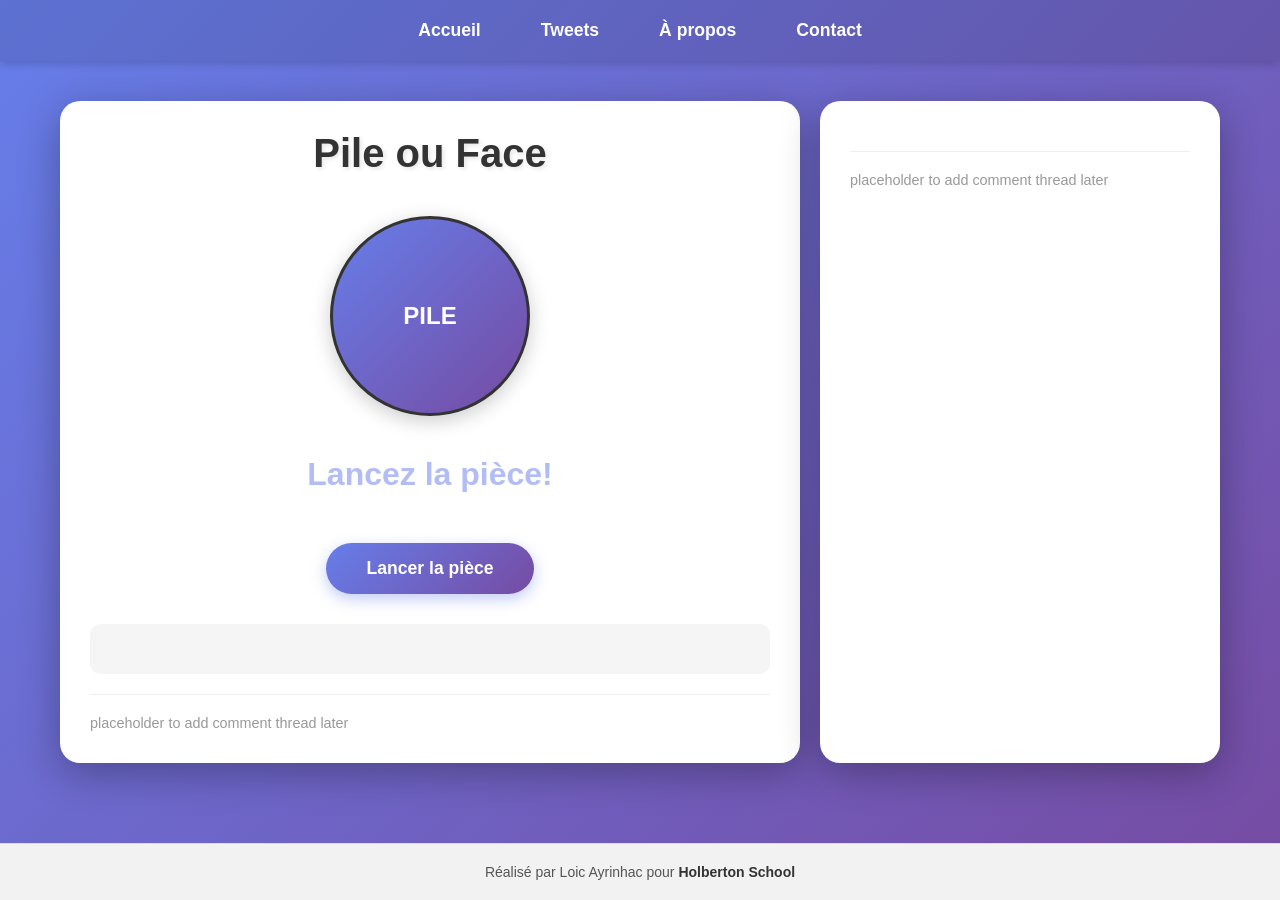
==== index.html @ 7129bb40 "Add files via upload" ====
<!DOCTYPE html>
<html lang="fr">
<head>
    <meta charset="UTF-8">
    <meta name="viewport" content="width=device-width, initial-scale=1.0">
    <title>Pile ou Face</title>
    <link rel="stylesheet" href="style.css">
</head>
<body>
    <header>
        <nav>
            <ul>
                <li><a href="index.html">Accueil</a></li>
                <li><a href="tweets.html">Tweets</a></li>
                <li><a href="A propos.html">À propos</a></li>
                <li><a href="contact.html">Contact</a></li>
            </ul>
        </nav>
    </header>

    <main>
        <article>
            <div class="container">
                <h1>Pile ou Face</h1>
                
                <div class="coin-container">
                    <div class="coin" id="coin">
                        <div class="coin-face pile">
                            <span>PILE</span>
                        </div>
                        <div class="coin-face face">
                            <span>FACE</span>
                        </div>
                    </div>
                </div>

                <div class="result" id="result">Lancez la pièce!</div>

                <button class="btn" id="flipBtn">Lancer la pièce</button>

                <div class="history" id="history"></div>
            </div>
            <p>placeholder to add comment thread later</p>
        </article>

        <aside>
            <p>placeholder to add comment thread later</p>
        </aside>
    </main>
<footer>
      <p>
        Réalisé par Loic Ayrinhac pour
        <a href="https://apply.holbertonschool.com" target="_blank">Holberton School</a>
      </p>
    </footer>

  </body>
</html>
    </footer>

    <script src="script.js"></script>
</body>
</html>
---- style.css ----
* {
    margin: 0;
    padding: 0;
    box-sizing: border-box;
}

body {
    font-family: 'Arial', sans-serif;
    background: linear-gradient(135deg, #667eea 0%, #764ba2 100%);
    min-height: 100vh;
    display: flex;
    flex-direction: column;
    padding: 0;
}

/* HEADER */
header {
    background: rgba(0, 0, 0, 0.1);
    padding: 20px 0;
    box-shadow: 0 2px 10px rgba(0, 0, 0, 0.2);
}

header nav ul {
    list-style: none;
    display: flex;
    justify-content: center;
    gap: 30px;
    flex-wrap: wrap;
    padding: 0 20px;
}

header nav ul li a {
    color: white;
    text-decoration: none;
    font-weight: bold;
    font-size: 1.1em;
    transition: all 0.3s ease;
    padding: 10px 15px;
    border-radius: 5px;
}

header nav ul li a:hover {
    background: rgba(255, 255, 255, 0.2);
    transform: translateY(-2px);
}

/* MAIN */
main {
    flex: 1;
    display: flex;
    max-width: 1200px;
    width: 100%;
    margin: 40px auto;
    gap: 20px;
    padding: 0 20px;
}

main article {
    flex: 2;
}

main aside {
    flex: 1;
}

/* ARTICLE & ASIDE */
article, aside {
    background: white;
    border-radius: 20px;
    padding: 30px;
    box-shadow: 0 10px 40px rgba(0, 0, 0, 0.3);
}

article p, aside p {
    color: #999;
    font-size: 0.9em;
    margin-top: 20px;
    padding-top: 20px;
    border-top: 1px solid #eee;
}

/* CONTAINER */
.container, .tweets-container {
    text-align: center;
}

h1 {
    color: #333;
    margin-bottom: 30px;
    font-size: 2.5em;
    text-shadow: 2px 2px 4px rgba(0, 0, 0, 0.1);
}

/* COIN CONTAINER */
.coin-container {
    perspective: 1000px;
    margin: 40px 0;
    display: flex;
    justify-content: center;
}

.coin {
    width: 200px;
    height: 200px;
    position: relative;
    transition: transform 1s cubic-bezier(0.68, -0.55, 0.265, 1.55);
    transform-style: preserve-3d;
}

.coin-face {
    width: 100%;
    height: 100%;
    position: absolute;
    border-radius: 50%;
    display: flex;
    align-items: center;
    justify-content: center;
    font-weight: bold;
    font-size: 24px;
    backface-visibility: hidden;
    box-shadow: 0 5px 20px rgba(0, 0, 0, 0.2);
    border: 3px solid #333;
}

.coin-face.pile {
    background: linear-gradient(135deg, #667eea 0%, #764ba2 100%);
    color: white;
    transform: rotateY(0deg);
}

.coin-face.face {
    background: linear-gradient(135deg, #f093fb 0%, #f5576c 100%);
    color: white;
    transform: rotateY(180deg);
}

/* RESULT */
.result {
    font-size: 2em;
    font-weight: bold;
    color: #667eea;
    margin: 30px 0;
    opacity: 0.5;
    transition: all 0.3s ease;
}

.result.show-result {
    opacity: 1;
    transform: scale(1.1);
}

/* BUTTON */
.btn {
    background: linear-gradient(135deg, #667eea 0%, #764ba2 100%);
    color: white;
    border: none;
    padding: 15px 40px;
    font-size: 1.1em;
    border-radius: 50px;
    cursor: pointer;
    font-weight: bold;
    transition: all 0.3s ease;
    box-shadow: 0 5px 15px rgba(102, 126, 234, 0.4);
    margin-top: 20px;
}

.btn:hover:not(:disabled) {
    transform: translateY(-3px);
    box-shadow: 0 8px 20px rgba(102, 126, 234, 0.6);
}

.btn:active:not(:disabled) {
    transform: translateY(-1px);
}

.btn:disabled {
    opacity: 0.6;
    cursor: not-allowed;
}

/* HISTORY */
.history {
    margin-top: 30px;
    padding: 20px;
    background: #f5f5f5;
    border-radius: 10px;
    display: flex;
    flex-wrap: wrap;
    gap: 10px;
    justify-content: center;
    min-height: 50px;
}

.history span {
    font-size: 1.5em;
    animation: popIn 0.3s ease;
}

/* ANIMATIONS */
@keyframes popIn {
    0% {
        transform: scale(0);
        opacity: 0;
    }
    50% {
        transform: scale(1.2);
    }
    100% {
        transform: scale(1);
        opacity: 1;
    }
}

/* TWEETS */
.tweet-embed {
    margin: 30px 0;
    padding: 20px;
    background: #f0f0f0;
    border-radius: 10px;
    border-left: 4px solid #667eea;
}

.tweet-link {
    display: inline-block;
    background: linear-gradient(135deg, #667eea 0%, #764ba2 100%);
    color: white;
    text-decoration: none;
    padding: 12px 25px;
    border-radius: 8px;
    font-weight: bold;
    transition: all 0.3s ease;
    box-shadow: 0 4px 15px rgba(102, 126, 234, 0.3);
}

.tweet-link:hover {
    transform: translateY(-2px);
    box-shadow: 0 6px 20px rgba(102, 126, 234, 0.5);
}

/* FOOTER */
footer {
    background: rgba(0, 0, 0, 0.1);
    margin-top: 40px;
    padding: 30px 20px;
    display: flex;
    gap: 20px;
    justify-content: center;
    flex-wrap: wrap;
}

footer article, footer aside {
    flex: 1;
    min-width: 250px;
    max-width: 400px;
}

/* RESPONSIVE */
@media (max-width: 1024px) {
    main {
        flex-direction: column;
    }

    main article, main aside {
        flex: 1;
    }
}

@media (max-width: 768px) {
    header nav ul {
        gap: 15px;
    }

    h1 {
        font-size: 1.8em;
    }

    .coin {
        width: 150px;
        height: 150px;
    }

    .coin-face {
        font-size: 18px;
    }

    .result {
        font-size: 1.5em;
    }

    .btn {
        padding: 12px 30px;
        font-size: 1em;
    }

    footer {
        flex-direction: column;
    }

    footer article, footer aside {
        max-width: 100%;
    }
}
footer {
  background-color: #f2f2f2;  /* fond gris clair */
  color: #555;                /* texte gris */
  text-align: center;        /* centré */
  padding: 20px 10px;        /* espace intérieur */
  font-size: 14px;
  margin-top: 40px;          /* espace au-dessus */
  border-top: 1px solid #ddd; /* petite séparation */
}

footer a {
  color: #333;
  text-decoration: none;     /* enlève le soulignement */
  font-weight: bold;
}

footer a:hover {
  text-decoration: underline; /* effet au survol */
}
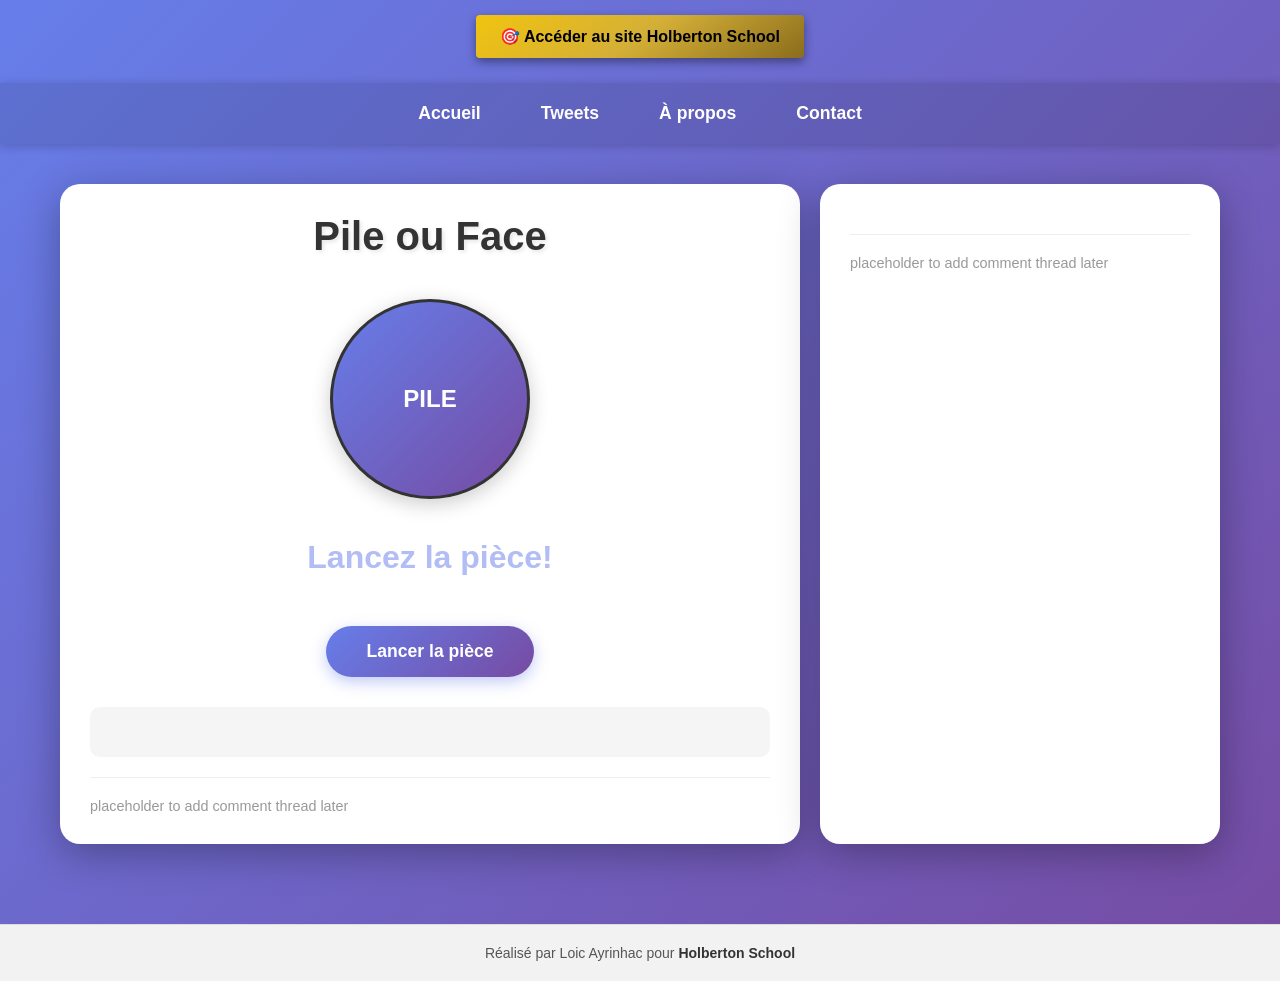
==== commit ee92ecdd: "Add files via upload" ====
--- a/index.html
+++ b/index.html
@@ -6,6 +6,11 @@
     <title>Pile ou Face</title>
     <link rel="stylesheet" href="style.css">
 </head>
+<div style="text-align: center; margin: 15px 0 25px 0;">
+    <a href="https://layrinhac01-creator.github.io/Mon-site-HolbertonSchool/" target="_blank" style="display: inline-block; padding: 12px 24px; background: linear-gradient(145deg, #f1c40f 0%, #d4af37 50%, #8a6d1c 100%); color: #000000; text-decoration: none; font-weight: bold; border-radius: 4px; box-shadow: 0 4px 10px rgba(0, 0, 0, 0.4); font-family: sans-serif;">
+        🎯 Accéder au site Holberton School
+    </a>
+</div>
 <body>
     <header>
         <nav>
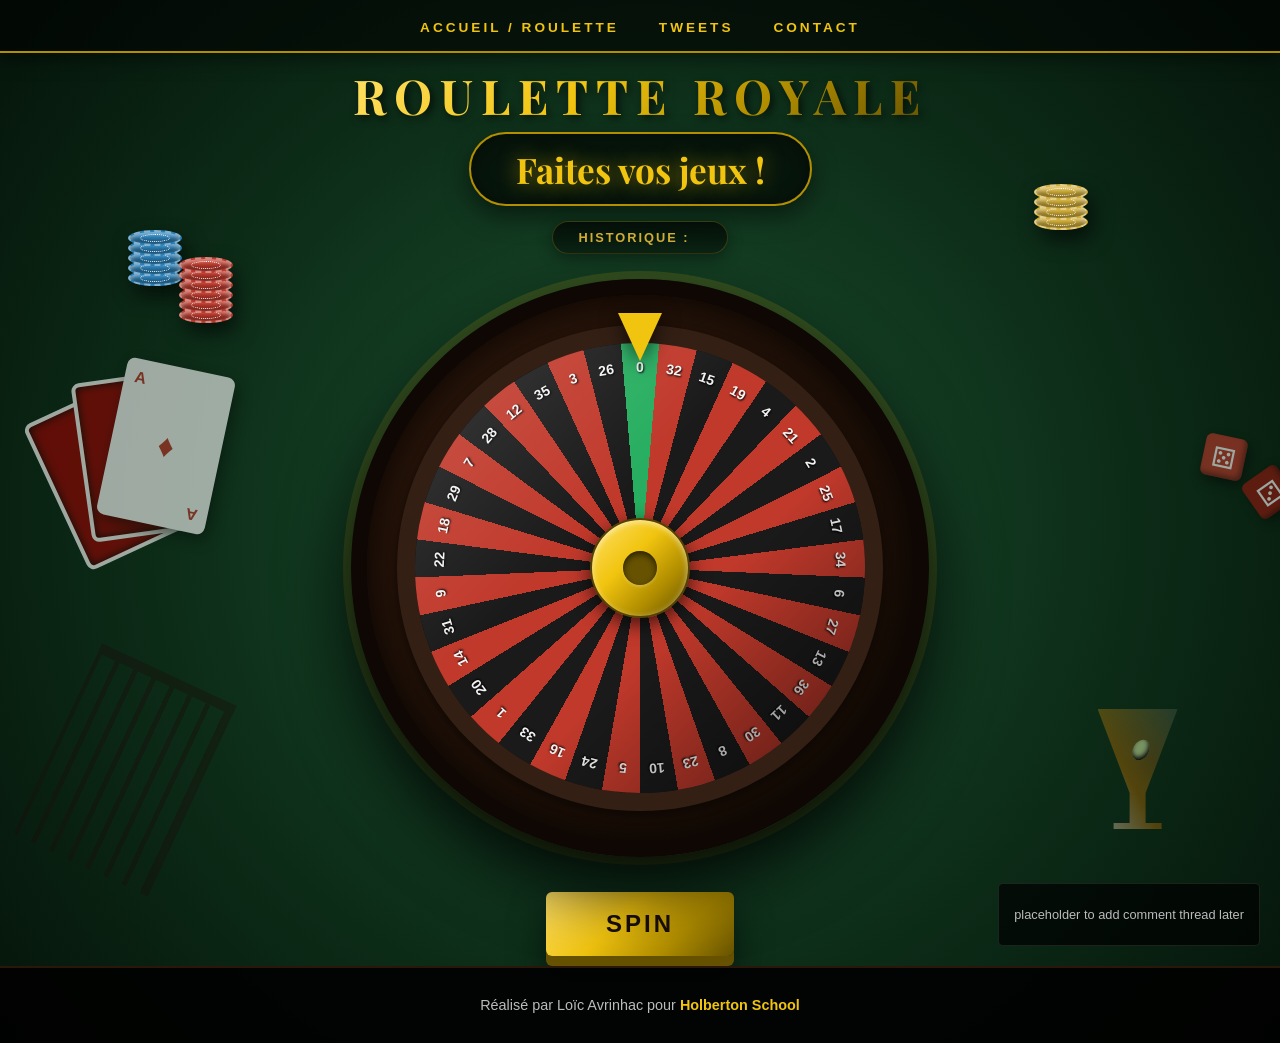
==== commit 6f03e8db: "Add files via upload" ====
--- a/index.html
+++ b/index.html
@@ -1,68 +1,483 @@
-<!DOCTYPE html>
-<html lang="fr">
-<head>
-    <meta charset="UTF-8">
-    <meta name="viewport" content="width=device-width, initial-scale=1.0">
-    <title>Pile ou Face</title>
-    <link rel="stylesheet" href="style.css">
-</head>
-<div style="text-align: center; margin: 15px 0 25px 0;">
-    <a href="https://layrinhac01-creator.github.io/Mon-site-HolbertonSchool/" target="_blank" style="display: inline-block; padding: 12px 24px; background: linear-gradient(145deg, #f1c40f 0%, #d4af37 50%, #8a6d1c 100%); color: #000000; text-decoration: none; font-weight: bold; border-radius: 4px; box-shadow: 0 4px 10px rgba(0, 0, 0, 0.4); font-family: sans-serif;">
-        🎯 Accéder au site Holberton School
-    </a>
-</div>
-<body>
-    <header>
-        <nav>
-            <ul>
-                <li><a href="index.html">Accueil</a></li>
-                <li><a href="tweets.html">Tweets</a></li>
-                <li><a href="A propos.html">À propos</a></li>
-                <li><a href="contact.html">Contact</a></li>
-            </ul>
-        </nav>
-    </header>
-
-    <main>
-        <article>
-            <div class="container">
-                <h1>Pile ou Face</h1>
-                
-                <div class="coin-container">
-                    <div class="coin" id="coin">
-                        <div class="coin-face pile">
-                            <span>PILE</span>
-                        </div>
-                        <div class="coin-face face">
-                            <span>FACE</span>
-                        </div>
-                    </div>
-                </div>
-
-                <div class="result" id="result">Lancez la pièce!</div>
-
-                <button class="btn" id="flipBtn">Lancer la pièce</button>
-
-                <div class="history" id="history"></div>
-            </div>
-            <p>placeholder to add comment thread later</p>
-        </article>
-
-        <aside>
-            <p>placeholder to add comment thread later</p>
-        </aside>
-    </main>
-<footer>
-      <p>
-        Réalisé par Loic Ayrinhac pour
-        <a href="https://apply.holbertonschool.com" target="_blank">Holberton School</a>
-      </p>
-    </footer>
-
-  </body>
-</html>
-    </footer>
-
-    <script src="script.js"></script>
-</body>
-</html>
+﻿<!DOCTYPE html>
+<html lang="fr">
+<head>
+    <meta charset="UTF-8">
+    <title>Casino Royal - Roulette de Prestige</title>
+    <link href="https://fonts.googleapis.com/css2?family=Playfair+Display:wght@700;900&display=swap" rel="stylesheet">
+    <style>
+        :root {
+            --green-carpet: radial-gradient(circle at 50% 50%, #1c5230 0%, #0c2b17 60%, #05140a 100%);
+            --gold-gradient: linear-gradient(135deg, #ffe066 0%, #f1c40f 40%, #b38f00 70%, #665200 100%);
+            --wood-border: #331f14;
+        }
+
+        body {
+            background: var(--green-carpet);
+            color: white;
+            font-family: 'Playfair Display', 'Georgia', serif;
+            margin: 0;
+            min-height: 100vh;
+            display: flex;
+            flex-direction: column;
+            overflow: hidden;
+            position: relative;
+        }
+
+        /* --- NAVIGATION --- */
+        header {
+            background: rgba(0, 0, 0, 0.6);
+            padding: 15px 20px;
+            border-bottom: 2px solid #b38f00;
+            z-index: 100;
+            box-shadow: 0 5px 20px rgba(0,0,0,0.5);
+        }
+        header ul { list-style: none; margin: 0; padding: 0; display: flex; justify-content: center; gap: 40px; }
+        header ul li a {
+            color: #f1c40f; text-decoration: none; font-weight: bold; text-transform: uppercase;
+            letter-spacing: 3px; font-family: sans-serif; font-size: 0.85rem; transition: all 0.3s;
+        }
+        header ul li a:hover { color: white; text-shadow: 0 0 10px #f1c40f; }
+
+        main {
+            flex: 1;
+            display: flex;
+            position: relative;
+            padding: 10px;
+            box-sizing: border-box;
+            align-items: center;
+            justify-content: center;
+        }
+
+        article {
+            display: flex;
+            flex-direction: column;
+            align-items: center;
+            justify-content: center;
+            width: 100%;
+            z-index: 10;
+        }
+
+        h1 {
+            font-size: 3rem;
+            text-transform: uppercase;
+            letter-spacing: 8px;
+            background: var(--gold-gradient);
+            -webkit-background-clip: text;
+            -webkit-text-fill-color: transparent;
+            filter: drop-shadow(3px 3px 4px rgba(0,0,0,0.7));
+            margin: 0 0 5px 0;
+            animation: goldGlow 3s ease-in-out infinite alternate;
+        }
+
+        @keyframes goldGlow {
+            0% { filter: drop-shadow(0 0 5px rgba(241,196,15,0.3)) drop-shadow(2px 2px 2px rgba(0,0,0,0.7)); }
+            100% { filter: drop-shadow(0 0 20px rgba(241,196,15,0.7)) drop-shadow(2px 2px 2px rgba(0,0,0,0.7)); }
+        }
+
+        #display {
+            font-size: 2.2rem;
+            font-weight: bold;
+            margin-bottom: 15px;
+            height: 60px;
+            color: #f1c40f;
+            text-shadow: 0 0 20px rgba(241, 196, 15, 0.6);
+            background: rgba(0,0,0,0.6);
+            padding: 5px 45px;
+            border-radius: 50px;
+            border: 2px solid #b38f00;
+            display: flex;
+            align-items: center;
+            justify-content: center;
+            box-shadow: 0 10px 25px rgba(0,0,0,0.5), inset 0 0 15px rgba(0,0,0,0.5);
+        }
+
+        /* --- HISTORIQUE --- */
+        .history-container {
+            display: flex;
+            align-items: center;
+            gap: 12px;
+            margin-bottom: 25px;
+            background: linear-gradient(rgba(0,0,0,0.7), rgba(0,0,0,0.4));
+            padding: 8px 25px;
+            border-radius: 50px;
+            border: 1px solid rgba(241, 196, 15, 0.2);
+            box-shadow: 0 4px 15px rgba(0,0,0,0.4);
+        }
+        .history-label {
+            font-family: sans-serif; font-size: 0.8rem; text-transform: uppercase;
+            letter-spacing: 2px; color: #d4af37; font-weight: bold;
+        }
+        #history-list { display: flex; gap: 10px; }
+        .history-item {
+            width: 30px; height: 30px; border-radius: 50%; display: flex; align-items: center;
+            justify-content: center; font-family: Arial, sans-serif; font-size: 0.9rem;
+            font-weight: bold; color: white; box-shadow: 0 4px 6px rgba(0,0,0,0.6);
+            border: 1px solid rgba(255,255,255,0.2); animation: popIn 0.4s cubic-bezier(0.175, 0.885, 0.32, 1.275) forwards;
+        }
+
+        /* --- AMBIANCE CASINO (LES DECORS CSS) --- */
+        
+        /* Les Jetons empilés (Chips) */
+        .chips-stack {
+            position: absolute;
+            z-index: 2;
+            display: flex;
+            flex-direction: column-reverse;
+            filter: drop-shadow(5px 10px 10px rgba(0,0,0,0.6));
+        }
+        .chip {
+            width: 50px; height: 12px;
+            border-radius: 50%;
+            margin-top: -6px;
+            border: 2px dashed rgba(255,255,255,0.4);
+            box-shadow: inset 0 2px 4px rgba(255,255,255,0.5), inset 0 -4px 5px rgba(0,0,0,0.4);
+            position: relative;
+        }
+        .chip::after {
+            content: ""; position: absolute; top: 2px; left: 10px; right: 10px; bottom: 2px;
+            border-radius: 50%; border: 1px dotted white;
+        }
+        .stack-blue { left: 10%; top: 20%; }
+        .stack-blue .chip { background: #2980b9; }
+        .stack-red { left: 14%; top: 23%; }
+        .stack-red .chip { background: #c0392b; }
+        .stack-gold { right: 15%; top: 15%; }
+        .stack-gold .chip { background: #d4af37; }
+
+        /* Le Verre de Cocktail (à droite) */
+        .vip-glass {
+            position: absolute; right: 8%; bottom: 15%;
+            width: 80px; height: 120px; z-index: 2;
+            background: linear-gradient(60deg, rgba(255,255,255,0.4) 0%, rgba(255,150,0,0.3) 40%, rgba(255,255,255,0.1) 100%);
+            clip-path: polygon(0 0, 100% 0, 60% 70%, 60% 95%, 80% 95%, 80% 100%, 20% 100%, 20% 95%, 40% 95%, 40% 70%);
+            filter: drop-shadow(10px 15px 10px rgba(0,0,0,0.5));
+        }
+        /* L'olive dans le verre */
+        .vip-glass::after {
+            content: ""; position: absolute; top: 30px; left: 35px;
+            width: 16px; height: 22px; background: #789262;
+            border-radius: 50%; transform: rotate(30deg);
+            box-shadow: inset -2px -2px 5px black;
+        }
+
+        /* Râteau du Croupier (à gauche) */
+        .rake-decor {
+            position: absolute; left: 4%; bottom: 10%;
+            width: 140px; height: 200px; z-index: 1; opacity: 0.4;
+            border-top: 10px solid #1a0f0a;
+            border-left: 4px solid #1a0f0a; border-right: 4px solid #1a0f0a;
+            background: repeating-linear-gradient(90deg, transparent, transparent 15px, #1a0f0a 15px, #1a0f0a 20px);
+            transform: rotate(25deg);
+        }
+
+        /* Cartes & Dés existants */
+        .deck-decor { position: absolute; left: 4%; top: 48%; transform: translateY(-50%); width: 200px; height: 250px; z-index: 1; pointer-events: none; opacity: 0.6; }
+        .decor-card { position: absolute; width: 110px; height: 160px; background: white; border-radius: 8px; box-shadow: 5px 5px 15px rgba(0,0,0,0.6); display: flex; flex-direction: column; justify-content: space-between; padding: 10px; box-sizing: border-box; font-family: Arial, sans-serif; font-weight: bold; }
+        .card-back { background: #990000; border: 4px solid white; box-shadow: inset 0 0 10px black; }
+        .card1 { transform: rotate(-25deg); left: 0; top: 30px; }
+        .card2 { transform: rotate(-8deg); left: 30px; top: 10px; }
+        .card3 { transform: rotate(12deg); left: 60px; top: 0; color: #c0392b; }
+        .card-suit { font-size: 2rem; text-align: center; }
+
+        .dice-decor { position: absolute; right: 6%; top: 42%; z-index: 1; pointer-events: none; opacity: 0.6; }
+        .decor-die { position: absolute; width: 42px; height: 42px; background: #c0392b; border-radius: 6px; box-shadow: 3px 5px 12px rgba(0,0,0,0.7), inset -3px -3px 5px rgba(0,0,0,0.4); display: flex; align-items: center; justify-content: center; font-size: 1.7rem; color: white; }
+        .die1 { transform: rotate(12deg); left: 0; top: 0; }
+        .die2 { transform: rotate(-35deg); left: 45px; top: 35px; background: #961910; }
+
+        /* --- STRUCTURE DE LA ROULETTE --- */
+        .casino-table {
+            position: relative;
+            padding: 30px;
+            background: linear-gradient(135deg, #2b160a 0%, #140b05 100%);
+            border-radius: 50%;
+            box-shadow: 0 30px 70px rgba(0,0,0,0.9), inset 0 0 40px rgba(0,0,0,0.8), 0 0 0 8px rgba(241,196,15,0.15);
+            border: 16px solid #0f0703;
+        }
+
+        .roulette-wrapper {
+            position: relative;
+            width: 450px;
+            height: 450px;
+            border: 18px solid var(--wood-border);
+            border-radius: 50%;
+            box-shadow: inset 0 0 30px rgba(0,0,0,0.9), 0 4px 10px rgba(0,0,0,0.5);
+            background: #111;
+        }
+
+        /* Lustre lumineux sur le vernis du bois */
+        .roulette-wrapper::before {
+            content: ""; position: absolute; top: 0; left: 0; right: 0; bottom: 0;
+            border-radius: 50%;
+            background: linear-gradient(135deg, rgba(255,255,255,0.15) 0%, transparent 40%, transparent 60%, rgba(0,0,0,0.6) 100%);
+            z-index: 30; pointer-events: none;
+        }
+
+        .arrow {
+            position: absolute;
+            top: -30px; left: 50%; transform: translateX(-50%);
+            width: 0; height: 0;
+            border-left: 22px solid transparent; border-right: 22px solid transparent;
+            border-top: 48px solid #f1c40f;
+            z-index: 100;
+            filter: drop-shadow(0 4px 10px rgba(0,0,0,0.7));
+        }
+
+        .center-hub {
+            position: absolute; top: 50%; left: 50%; transform: translate(-50%, -50%);
+            width: 96px; height: 96px; background: var(--gold-gradient);
+            border-radius: 50%; z-index: 25;
+            box-shadow: 0 6px 20px rgba(0,0,0,0.7), inset 0 2px 6px rgba(255,255,255,0.6);
+            border: 2px solid #554008;
+        }
+        .center-hub::after {
+            content: ""; position: absolute; top: 50%; left: 50%; transform: translate(-50%, -50%);
+            width: 34px; height: 34px; background: #665200; border-radius: 50%;
+            box-shadow: inset 0 3px 6px rgba(0,0,0,0.6), 0 2px 3px rgba(255,255,255,0.2);
+        }
+
+        #wheel {
+            width: 100%; height: 100%; border-radius: 50%; position: relative;
+            transform: rotate(-4.86deg);
+            transition: transform 6s cubic-bezier(0.15, 0, 0.05, 1);
+            background: conic-gradient(
+                #27ae60 0deg 9.73deg, #c0392b 9.73deg 19.46deg, #1a1a1a 19.46deg 29.19deg,
+                #c0392b 29.19deg 38.92deg, #1a1a1a 38.92deg 48.65deg, #c0392b 48.65deg 58.38deg,
+                #1a1a1a 58.38deg 68.11deg, #c0392b 68.11deg 77.84deg, #1a1a1a 77.84deg 87.57deg,
+                #c0392b 87.57deg 97.3deg, #1a1a1a 97.3deg 107.03deg, #c0392b 107.03deg 116.76deg,
+                #1a1a1a 116.76deg 126.49deg, #c0392b 126.49deg 136.22deg, #1a1a1a 136.22deg 145.95deg,
+                #c0392b 145.95deg 155.68deg, #1a1a1a 155.68deg 165.41deg, #c0392b 165.41deg 175.14deg,
+                #1a1a1a 175.14deg 184.87deg, #c0392b 184.87deg 194.6deg, #1a1a1a 194.6deg 204.33deg,
+                #c0392b 204.33deg 214.06deg, #1a1a1a 214.06deg 223.79deg, #c0392b 223.79deg 233.52deg,
+                #1a1a1a 233.52deg 243.25deg, #c0392b 243.25deg 252.98deg, #1a1a1a 252.98deg 262.71deg,
+                #c0392b 262.71deg 272.44deg, #1a1a1a 272.44deg 282.17deg, #c0392b 282.17deg 291.9deg,
+                #1a1a1a 291.9deg 301.63deg, #c0392b 301.63deg 311.36deg, #1a1a1a 311.36deg 321.09deg,
+                #c0392b 321.09deg 330.82deg, #1a1a1a 330.82deg 340.55deg, #c0392b 340.55deg 350.28deg,
+                #1a1a1a 350.28deg 360deg
+            );
+        }
+
+        .number-label {
+            position: absolute; top: 0; left: 50%; width: 30px; height: 50%; margin-left: -15px;
+            transform-origin: bottom center; display: flex; justify-content: center; padding-top: 16px;
+            box-sizing: border-box; font-weight: bold; font-size: 14px; font-family: Arial, sans-serif;
+            color: rgba(255, 255, 255, 0.95); text-shadow: 1px 1px 2px black;
+        }
+
+        /* Le Bouton de tirage */
+        button {
+            margin-top: 35px; padding: 18px 60px; font-size: 1.5rem; cursor: pointer;
+            background: var(--gold-gradient); color: #1a0f0a; border: none; border-radius: 6px;
+            font-weight: 900; text-transform: uppercase; letter-spacing: 3px;
+            box-shadow: 0 10px 0 #665200, 0 20px 35px rgba(0,0,0,0.6); transition: all 0.1s;
+        }
+        button:hover { filter: brightness(1.15); }
+        button:active { transform: translateY(6px); box-shadow: 0 4px 0 #665200, 0 10px 15px rgba(0,0,0,0.6); }
+        button:disabled { filter: grayscale(0.8); opacity: 0.5; transform: translateY(6px); box-shadow: none; cursor: not-allowed; }
+
+        aside {
+            position: absolute; bottom: 20px; right: 20px; background: rgba(0, 0, 0, 0.7);
+            padding: 10px 15px; border-radius: 5px; font-family: sans-serif; font-size: 0.8rem;
+            border: 1px solid rgba(255,255,255,0.1); color: #bbb; z-index: 10;
+        }
+
+        footer {
+            background: rgba(0, 0, 0, 0.9); text-align: center; padding: 15px;
+            font-family: sans-serif; font-size: 0.9rem; border-top: 2px solid #2b160a; color: #bbb; z-index: 100;
+        }
+        footer a { color: #f1c40f; text-decoration: none; font-weight: bold; }
+        footer a:hover { text-decoration: underline; }
+    </style>
+</head>
+<body>
+
+    <header>
+        <nav>
+            <ul>
+                <li><a href="index.html">Accueil / Roulette</a></li>
+                <li><a href="tweets.html">Tweets</a></li>
+                <li><a href="contact.html">Contact</a></li>
+            </ul>
+        </nav>
+    </header>
+
+    <main>
+        <div class="chips-stack stack-blue">
+            <div class="chip"></div><div class="chip"></div><div class="chip"></div><div class="chip"></div><div class="chip"></div>
+        </div>
+        <div class="chips-stack stack-red">
+            <div class="chip"></div><div class="chip"></div><div class="chip"></div><div class="chip"></div><div class="chip"></div><div class="chip"></div>
+        </div>
+        <div class="chips-stack stack-gold">
+            <div class="chip"></div><div class="chip"></div><div class="chip"></div><div class="chip"></div>
+        </div>
+
+        <div class="vip-glass"></div>
+
+        <div class="rake-decor"></div>
+
+        <div class="deck-decor">
+            <div class="decor-card card-back card1"></div>
+            <div class="decor-card card-back card2"></div>
+            <div class="decor-card card3">
+                <div>A</div><div class="card-suit">♦</div><div style="transform: rotate(180deg);">A</div>
+            </div>
+        </div>
+
+        <div class="dice-decor">
+            <div class="decor-die die1">⚄</div>
+            <div class="decor-die die2">⚂</div>
+        </div>
+
+        <article>
+            <h1>ROULETTE ROYALE</h1>
+            
+            <div id="display">Faites vos jeux !</div>
+
+            <div class="history-container">
+                <span class="history-label">Historique :</span>
+                <div id="history-list"></div>
+            </div>
+
+            <div class="casino-table">
+                <div class="roulette-wrapper">
+                    <div class="arrow"></div>
+                    <div class="center-hub"></div>
+                    <div id="wheel"></div>
+                </div>
+            </div>
+
+            <button id="spinBtn" onclick="spin()">SPIN</button>
+        </article>
+
+        <aside>
+            <p>placeholder to add comment thread later</p>
+        </aside>
+    </main>
+
+    <footer>
+        <p>Réalisé par Loïc Avrinhac pour <a href="https://apply.holbertonschool.com" target="_blank">Holberton School</a></p>
+    </footer>
+
+    <script>
+        const numbers = [0, 32, 15, 19, 4, 21, 2, 25, 17, 34, 6, 27, 13, 36, 11, 30, 8, 23, 10, 5, 24, 16, 33, 1, 20, 14, 31, 9, 22, 18, 29, 7, 28, 12, 35, 3, 26];
+        const wheel = document.getElementById('wheel');
+        const display = document.getElementById('display');
+        const spinBtn = document.getElementById('spinBtn');
+        const historyList = document.getElementById('history-list');
+        const degPerSlice = 360 / 37;
+        let currentRotation = 0;
+        let lastNumbers = [];
+
+        function initWheel() {
+            if (!wheel) return;
+            wheel.innerHTML = "";
+            numbers.forEach((num, i) => {
+                const label = document.createElement('div');
+                label.className = 'number-label';
+                label.style.transform = `rotate(${(i * degPerSlice) + (degPerSlice / 2)}deg)`;
+                label.innerText = num;
+                wheel.appendChild(label);
+            });
+        }
+
+        const audioCtx = new (window.AudioContext || window.webkitAudioContext)();
+        function playClick() {
+            const osc = audioCtx.createOscillator();
+            const g = audioCtx.createGain();
+            osc.connect(g); g.connect(audioCtx.destination);
+            osc.type = 'sine'; osc.frequency.setValueAtTime(160, audioCtx.currentTime);
+            g.gain.setValueAtTime(0.08, audioCtx.currentTime);
+            g.gain.exponentialRampToValueAtTime(0.001, audioCtx.currentTime + 0.08);
+            osc.start(); osc.stop(audioCtx.currentTime + 0.08);
+        }function playWinSound() {
+            const now = audioCtx.currentTime;
+            const osc1 = audioCtx.createOscillator();
+            const gain1 = audioCtx.createGain();
+            osc1.connect(gain1); gain1.connect(audioCtx.destination);
+            osc1.type = 'sine';
+            osc1.frequency.setValueAtTime(300, now);
+            gain1.gain.setValueAtTime(0.1, now);
+            gain1.gain.exponentialRampToValueAtTime(0.001, now + 0.1);
+            osc1.start(now); osc1.stop(now + 0.1);
+
+            const osc2 = audioCtx.createOscillator();
+            const gain2 = audioCtx.createGain();
+            osc2.connect(gain2); gain2.connect(audioCtx.destination);
+            osc2.type = 'triangle';
+            osc2.frequency.setValueAtTime(587.33, now + 0.08);
+            gain2.gain.setValueAtTime(0.12, now + 0.08);
+            gain2.gain.exponentialRampToValueAtTime(0.001, now + 0.4);
+            osc2.start(now + 0.08); osc2.stop(now + 0.4);
+        }
+        function updateHistory(number, colorName) {
+            let colorHex = "#1a1a1a";
+            if (colorName === "ROUGE") colorHex = "#c0392b";
+            if (colorName === "VERT") colorHex = "#27ae60";
+
+            lastNumbers.unshift({ num: number, color: colorHex });
+            if (lastNumbers.length > 6) lastNumbers.pop();
+
+            historyList.innerHTML = "";
+            lastNumbers.forEach(item => {
+                const circle = document.createElement('div');
+                circle.className = 'history-item';
+                circle.style.background = item.color;
+                circle.innerText = item.num;
+                historyList.appendChild(circle);
+            });
+        }
+
+        function spin() {
+            if (audioCtx.state === 'suspended') audioCtx.resume();
+            if (spinBtn) spinBtn.disabled = true;
+            if (display) {
+                display.innerText = "La bille tourne...";
+                display.style.color = "#f1c40f";
+            }
+
+            const winningIndex = Math.floor(Math.random() * 37);
+            const winningNumber = numbers[winningIndex];
+
+            const extraSpins = 6 * 360; 
+            const targetAngle = 360 - (winningIndex * degPerSlice);
+            
+            currentRotation += extraSpins + (targetAngle - (currentRotation % 360)) - 4.86;
+            if (wheel) wheel.style.transform = `rotate(${currentRotation}deg)`;
+
+            let clicks = 0;
+            let currentDelay = 50;
+            let shouldPlaySound = true;
+
+            setTimeout(() => { shouldPlaySound = false; }, 5700);
+
+            function runSound() {
+                if (shouldPlaySound && clicks < 50) {
+                    playClick();
+                    clicks++;
+                    currentDelay += clicks * 0.45; 
+                    setTimeout(runSound, currentDelay);
+                }
+            }
+            runSound();
+
+            setTimeout(() => {
+                let col = winningNumber === 0 ? "VERT" : ([1, 3, 5, 7, 9, 12, 14, 16, 18, 19, 21, 23, 25, 27, 30, 32, 34, 36].includes(winningNumber) ? "ROUGE" : "NOIR");
+                
+                if (display) {
+                    if (col === "ROUGE") display.style.color = "#ff4d4d";
+                    else if (col === "VERT") display.style.color = "#2ecc71";
+                    else display.style.color = "#ffffff";
+
+                    display.innerText = `N° ${winningNumber} (${col})`;
+                }
+
+                updateHistory(winningNumber, col);
+                playWinSound();
+                if (spinBtn) spinBtn.disabled = false;
+            }, 6000); 
+        }
+
+        initWheel();
+    </script>
+</body>
+</html>
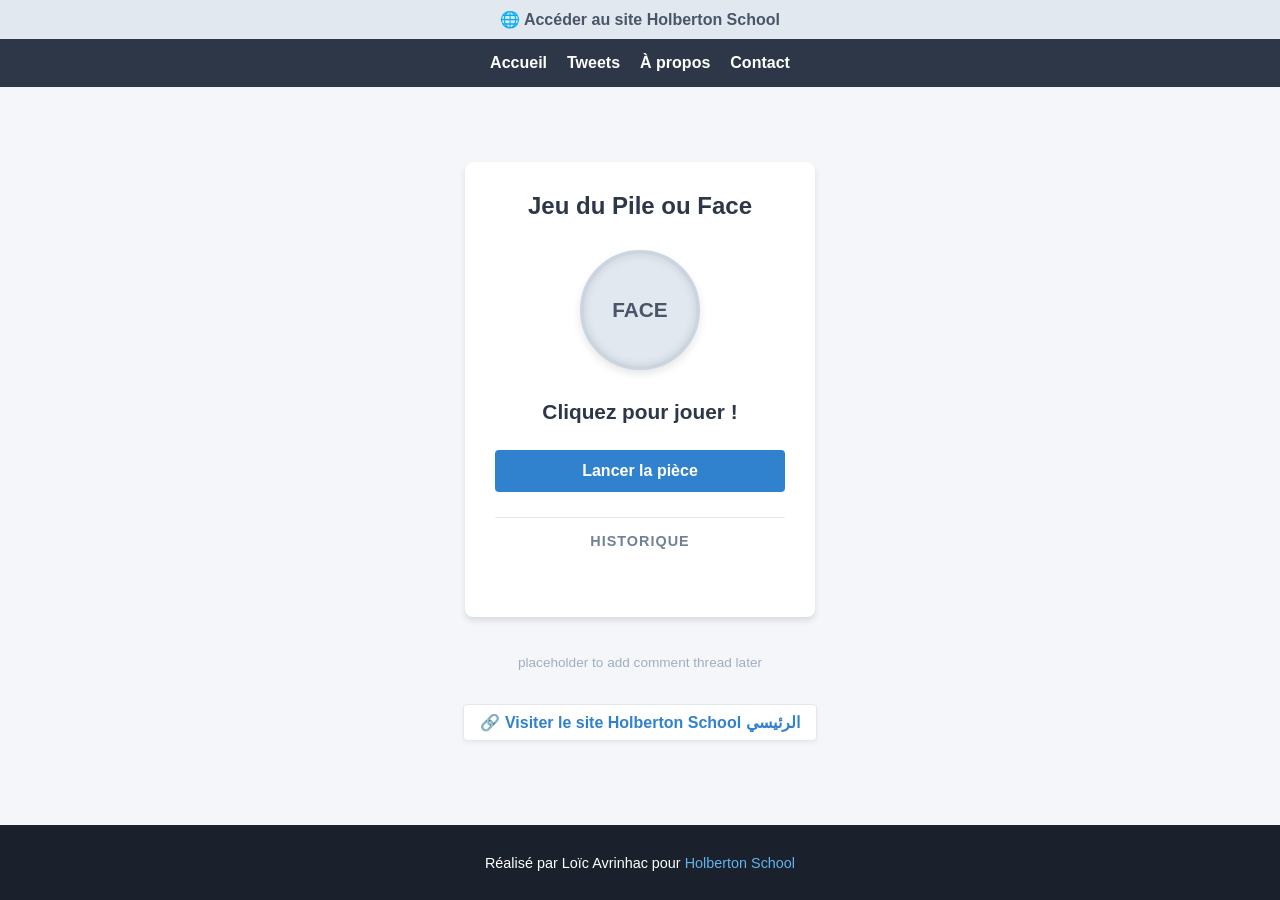
==== commit f9b7f544: "Add files via upload" ====
--- a/index.html
+++ b/index.html
@@ -1,483 +1,350 @@
-﻿<!DOCTYPE html>
-<html lang="fr">
-<head>
-    <meta charset="UTF-8">
-    <title>Casino Royal - Roulette de Prestige</title>
-    <link href="https://fonts.googleapis.com/css2?family=Playfair+Display:wght@700;900&display=swap" rel="stylesheet">
-    <style>
-        :root {
-            --green-carpet: radial-gradient(circle at 50% 50%, #1c5230 0%, #0c2b17 60%, #05140a 100%);
-            --gold-gradient: linear-gradient(135deg, #ffe066 0%, #f1c40f 40%, #b38f00 70%, #665200 100%);
-            --wood-border: #331f14;
-        }
-
-        body {
-            background: var(--green-carpet);
-            color: white;
-            font-family: 'Playfair Display', 'Georgia', serif;
-            margin: 0;
-            min-height: 100vh;
-            display: flex;
-            flex-direction: column;
-            overflow: hidden;
-            position: relative;
-        }
-
-        /* --- NAVIGATION --- */
-        header {
-            background: rgba(0, 0, 0, 0.6);
-            padding: 15px 20px;
-            border-bottom: 2px solid #b38f00;
-            z-index: 100;
-            box-shadow: 0 5px 20px rgba(0,0,0,0.5);
-        }
-        header ul { list-style: none; margin: 0; padding: 0; display: flex; justify-content: center; gap: 40px; }
-        header ul li a {
-            color: #f1c40f; text-decoration: none; font-weight: bold; text-transform: uppercase;
-            letter-spacing: 3px; font-family: sans-serif; font-size: 0.85rem; transition: all 0.3s;
-        }
-        header ul li a:hover { color: white; text-shadow: 0 0 10px #f1c40f; }
-
-        main {
-            flex: 1;
-            display: flex;
-            position: relative;
-            padding: 10px;
-            box-sizing: border-box;
-            align-items: center;
-            justify-content: center;
-        }
-
-        article {
-            display: flex;
-            flex-direction: column;
-            align-items: center;
-            justify-content: center;
-            width: 100%;
-            z-index: 10;
-        }
-
-        h1 {
-            font-size: 3rem;
-            text-transform: uppercase;
-            letter-spacing: 8px;
-            background: var(--gold-gradient);
-            -webkit-background-clip: text;
-            -webkit-text-fill-color: transparent;
-            filter: drop-shadow(3px 3px 4px rgba(0,0,0,0.7));
-            margin: 0 0 5px 0;
-            animation: goldGlow 3s ease-in-out infinite alternate;
-        }
-
-        @keyframes goldGlow {
-            0% { filter: drop-shadow(0 0 5px rgba(241,196,15,0.3)) drop-shadow(2px 2px 2px rgba(0,0,0,0.7)); }
-            100% { filter: drop-shadow(0 0 20px rgba(241,196,15,0.7)) drop-shadow(2px 2px 2px rgba(0,0,0,0.7)); }
-        }
-
-        #display {
-            font-size: 2.2rem;
-            font-weight: bold;
-            margin-bottom: 15px;
-            height: 60px;
-            color: #f1c40f;
-            text-shadow: 0 0 20px rgba(241, 196, 15, 0.6);
-            background: rgba(0,0,0,0.6);
-            padding: 5px 45px;
-            border-radius: 50px;
-            border: 2px solid #b38f00;
-            display: flex;
-            align-items: center;
-            justify-content: center;
-            box-shadow: 0 10px 25px rgba(0,0,0,0.5), inset 0 0 15px rgba(0,0,0,0.5);
-        }
-
-        /* --- HISTORIQUE --- */
-        .history-container {
-            display: flex;
-            align-items: center;
-            gap: 12px;
-            margin-bottom: 25px;
-            background: linear-gradient(rgba(0,0,0,0.7), rgba(0,0,0,0.4));
-            padding: 8px 25px;
-            border-radius: 50px;
-            border: 1px solid rgba(241, 196, 15, 0.2);
-            box-shadow: 0 4px 15px rgba(0,0,0,0.4);
-        }
-        .history-label {
-            font-family: sans-serif; font-size: 0.8rem; text-transform: uppercase;
-            letter-spacing: 2px; color: #d4af37; font-weight: bold;
-        }
-        #history-list { display: flex; gap: 10px; }
-        .history-item {
-            width: 30px; height: 30px; border-radius: 50%; display: flex; align-items: center;
-            justify-content: center; font-family: Arial, sans-serif; font-size: 0.9rem;
-            font-weight: bold; color: white; box-shadow: 0 4px 6px rgba(0,0,0,0.6);
-            border: 1px solid rgba(255,255,255,0.2); animation: popIn 0.4s cubic-bezier(0.175, 0.885, 0.32, 1.275) forwards;
-        }
-
-        /* --- AMBIANCE CASINO (LES DECORS CSS) --- */
-        
-        /* Les Jetons empilés (Chips) */
-        .chips-stack {
-            position: absolute;
-            z-index: 2;
-            display: flex;
-            flex-direction: column-reverse;
-            filter: drop-shadow(5px 10px 10px rgba(0,0,0,0.6));
-        }
-        .chip {
-            width: 50px; height: 12px;
-            border-radius: 50%;
-            margin-top: -6px;
-            border: 2px dashed rgba(255,255,255,0.4);
-            box-shadow: inset 0 2px 4px rgba(255,255,255,0.5), inset 0 -4px 5px rgba(0,0,0,0.4);
-            position: relative;
-        }
-        .chip::after {
-            content: ""; position: absolute; top: 2px; left: 10px; right: 10px; bottom: 2px;
-            border-radius: 50%; border: 1px dotted white;
-        }
-        .stack-blue { left: 10%; top: 20%; }
-        .stack-blue .chip { background: #2980b9; }
-        .stack-red { left: 14%; top: 23%; }
-        .stack-red .chip { background: #c0392b; }
-        .stack-gold { right: 15%; top: 15%; }
-        .stack-gold .chip { background: #d4af37; }
-
-        /* Le Verre de Cocktail (à droite) */
-        .vip-glass {
-            position: absolute; right: 8%; bottom: 15%;
-            width: 80px; height: 120px; z-index: 2;
-            background: linear-gradient(60deg, rgba(255,255,255,0.4) 0%, rgba(255,150,0,0.3) 40%, rgba(255,255,255,0.1) 100%);
-            clip-path: polygon(0 0, 100% 0, 60% 70%, 60% 95%, 80% 95%, 80% 100%, 20% 100%, 20% 95%, 40% 95%, 40% 70%);
-            filter: drop-shadow(10px 15px 10px rgba(0,0,0,0.5));
-        }
-        /* L'olive dans le verre */
-        .vip-glass::after {
-            content: ""; position: absolute; top: 30px; left: 35px;
-            width: 16px; height: 22px; background: #789262;
-            border-radius: 50%; transform: rotate(30deg);
-            box-shadow: inset -2px -2px 5px black;
-        }
-
-        /* Râteau du Croupier (à gauche) */
-        .rake-decor {
-            position: absolute; left: 4%; bottom: 10%;
-            width: 140px; height: 200px; z-index: 1; opacity: 0.4;
-            border-top: 10px solid #1a0f0a;
-            border-left: 4px solid #1a0f0a; border-right: 4px solid #1a0f0a;
-            background: repeating-linear-gradient(90deg, transparent, transparent 15px, #1a0f0a 15px, #1a0f0a 20px);
-            transform: rotate(25deg);
-        }
-
-        /* Cartes & Dés existants */
-        .deck-decor { position: absolute; left: 4%; top: 48%; transform: translateY(-50%); width: 200px; height: 250px; z-index: 1; pointer-events: none; opacity: 0.6; }
-        .decor-card { position: absolute; width: 110px; height: 160px; background: white; border-radius: 8px; box-shadow: 5px 5px 15px rgba(0,0,0,0.6); display: flex; flex-direction: column; justify-content: space-between; padding: 10px; box-sizing: border-box; font-family: Arial, sans-serif; font-weight: bold; }
-        .card-back { background: #990000; border: 4px solid white; box-shadow: inset 0 0 10px black; }
-        .card1 { transform: rotate(-25deg); left: 0; top: 30px; }
-        .card2 { transform: rotate(-8deg); left: 30px; top: 10px; }
-        .card3 { transform: rotate(12deg); left: 60px; top: 0; color: #c0392b; }
-        .card-suit { font-size: 2rem; text-align: center; }
-
-        .dice-decor { position: absolute; right: 6%; top: 42%; z-index: 1; pointer-events: none; opacity: 0.6; }
-        .decor-die { position: absolute; width: 42px; height: 42px; background: #c0392b; border-radius: 6px; box-shadow: 3px 5px 12px rgba(0,0,0,0.7), inset -3px -3px 5px rgba(0,0,0,0.4); display: flex; align-items: center; justify-content: center; font-size: 1.7rem; color: white; }
-        .die1 { transform: rotate(12deg); left: 0; top: 0; }
-        .die2 { transform: rotate(-35deg); left: 45px; top: 35px; background: #961910; }
-
-        /* --- STRUCTURE DE LA ROULETTE --- */
-        .casino-table {
-            position: relative;
-            padding: 30px;
-            background: linear-gradient(135deg, #2b160a 0%, #140b05 100%);
-            border-radius: 50%;
-            box-shadow: 0 30px 70px rgba(0,0,0,0.9), inset 0 0 40px rgba(0,0,0,0.8), 0 0 0 8px rgba(241,196,15,0.15);
-            border: 16px solid #0f0703;
-        }
-
-        .roulette-wrapper {
-            position: relative;
-            width: 450px;
-            height: 450px;
-            border: 18px solid var(--wood-border);
-            border-radius: 50%;
-            box-shadow: inset 0 0 30px rgba(0,0,0,0.9), 0 4px 10px rgba(0,0,0,0.5);
-            background: #111;
-        }
-
-        /* Lustre lumineux sur le vernis du bois */
-        .roulette-wrapper::before {
-            content: ""; position: absolute; top: 0; left: 0; right: 0; bottom: 0;
-            border-radius: 50%;
-            background: linear-gradient(135deg, rgba(255,255,255,0.15) 0%, transparent 40%, transparent 60%, rgba(0,0,0,0.6) 100%);
-            z-index: 30; pointer-events: none;
-        }
-
-        .arrow {
-            position: absolute;
-            top: -30px; left: 50%; transform: translateX(-50%);
-            width: 0; height: 0;
-            border-left: 22px solid transparent; border-right: 22px solid transparent;
-            border-top: 48px solid #f1c40f;
-            z-index: 100;
-            filter: drop-shadow(0 4px 10px rgba(0,0,0,0.7));
-        }
-
-        .center-hub {
-            position: absolute; top: 50%; left: 50%; transform: translate(-50%, -50%);
-            width: 96px; height: 96px; background: var(--gold-gradient);
-            border-radius: 50%; z-index: 25;
-            box-shadow: 0 6px 20px rgba(0,0,0,0.7), inset 0 2px 6px rgba(255,255,255,0.6);
-            border: 2px solid #554008;
-        }
-        .center-hub::after {
-            content: ""; position: absolute; top: 50%; left: 50%; transform: translate(-50%, -50%);
-            width: 34px; height: 34px; background: #665200; border-radius: 50%;
-            box-shadow: inset 0 3px 6px rgba(0,0,0,0.6), 0 2px 3px rgba(255,255,255,0.2);
-        }
-
-        #wheel {
-            width: 100%; height: 100%; border-radius: 50%; position: relative;
-            transform: rotate(-4.86deg);
-            transition: transform 6s cubic-bezier(0.15, 0, 0.05, 1);
-            background: conic-gradient(
-                #27ae60 0deg 9.73deg, #c0392b 9.73deg 19.46deg, #1a1a1a 19.46deg 29.19deg,
-                #c0392b 29.19deg 38.92deg, #1a1a1a 38.92deg 48.65deg, #c0392b 48.65deg 58.38deg,
-                #1a1a1a 58.38deg 68.11deg, #c0392b 68.11deg 77.84deg, #1a1a1a 77.84deg 87.57deg,
-                #c0392b 87.57deg 97.3deg, #1a1a1a 97.3deg 107.03deg, #c0392b 107.03deg 116.76deg,
-                #1a1a1a 116.76deg 126.49deg, #c0392b 126.49deg 136.22deg, #1a1a1a 136.22deg 145.95deg,
-                #c0392b 145.95deg 155.68deg, #1a1a1a 155.68deg 165.41deg, #c0392b 165.41deg 175.14deg,
-                #1a1a1a 175.14deg 184.87deg, #c0392b 184.87deg 194.6deg, #1a1a1a 194.6deg 204.33deg,
-                #c0392b 204.33deg 214.06deg, #1a1a1a 214.06deg 223.79deg, #c0392b 223.79deg 233.52deg,
-                #1a1a1a 233.52deg 243.25deg, #c0392b 243.25deg 252.98deg, #1a1a1a 252.98deg 262.71deg,
-                #c0392b 262.71deg 272.44deg, #1a1a1a 272.44deg 282.17deg, #c0392b 282.17deg 291.9deg,
-                #1a1a1a 291.9deg 301.63deg, #c0392b 301.63deg 311.36deg, #1a1a1a 311.36deg 321.09deg,
-                #c0392b 321.09deg 330.82deg, #1a1a1a 330.82deg 340.55deg, #c0392b 340.55deg 350.28deg,
-                #1a1a1a 350.28deg 360deg
-            );
-        }
-
-        .number-label {
-            position: absolute; top: 0; left: 50%; width: 30px; height: 50%; margin-left: -15px;
-            transform-origin: bottom center; display: flex; justify-content: center; padding-top: 16px;
-            box-sizing: border-box; font-weight: bold; font-size: 14px; font-family: Arial, sans-serif;
-            color: rgba(255, 255, 255, 0.95); text-shadow: 1px 1px 2px black;
-        }
-
-        /* Le Bouton de tirage */
-        button {
-            margin-top: 35px; padding: 18px 60px; font-size: 1.5rem; cursor: pointer;
-            background: var(--gold-gradient); color: #1a0f0a; border: none; border-radius: 6px;
-            font-weight: 900; text-transform: uppercase; letter-spacing: 3px;
-            box-shadow: 0 10px 0 #665200, 0 20px 35px rgba(0,0,0,0.6); transition: all 0.1s;
-        }
-        button:hover { filter: brightness(1.15); }
-        button:active { transform: translateY(6px); box-shadow: 0 4px 0 #665200, 0 10px 15px rgba(0,0,0,0.6); }
-        button:disabled { filter: grayscale(0.8); opacity: 0.5; transform: translateY(6px); box-shadow: none; cursor: not-allowed; }
-
-        aside {
-            position: absolute; bottom: 20px; right: 20px; background: rgba(0, 0, 0, 0.7);
-            padding: 10px 15px; border-radius: 5px; font-family: sans-serif; font-size: 0.8rem;
-            border: 1px solid rgba(255,255,255,0.1); color: #bbb; z-index: 10;
-        }
-
-        footer {
-            background: rgba(0, 0, 0, 0.9); text-align: center; padding: 15px;
-            font-family: sans-serif; font-size: 0.9rem; border-top: 2px solid #2b160a; color: #bbb; z-index: 100;
-        }
-        footer a { color: #f1c40f; text-decoration: none; font-weight: bold; }
-        footer a:hover { text-decoration: underline; }
-    </style>
-</head>
-<body>
-
-    <header>
-        <nav>
-            <ul>
-                <li><a href="index.html">Accueil / Roulette</a></li>
-                <li><a href="tweets.html">Tweets</a></li>
-                <li><a href="contact.html">Contact</a></li>
-            </ul>
-        </nav>
-    </header>
-
-    <main>
-        <div class="chips-stack stack-blue">
-            <div class="chip"></div><div class="chip"></div><div class="chip"></div><div class="chip"></div><div class="chip"></div>
-        </div>
-        <div class="chips-stack stack-red">
-            <div class="chip"></div><div class="chip"></div><div class="chip"></div><div class="chip"></div><div class="chip"></div><div class="chip"></div>
-        </div>
-        <div class="chips-stack stack-gold">
-            <div class="chip"></div><div class="chip"></div><div class="chip"></div><div class="chip"></div>
-        </div>
-
-        <div class="vip-glass"></div>
-
-        <div class="rake-decor"></div>
-
-        <div class="deck-decor">
-            <div class="decor-card card-back card1"></div>
-            <div class="decor-card card-back card2"></div>
-            <div class="decor-card card3">
-                <div>A</div><div class="card-suit">♦</div><div style="transform: rotate(180deg);">A</div>
-            </div>
-        </div>
-
-        <div class="dice-decor">
-            <div class="decor-die die1">⚄</div>
-            <div class="decor-die die2">⚂</div>
-        </div>
-
-        <article>
-            <h1>ROULETTE ROYALE</h1>
-            
-            <div id="display">Faites vos jeux !</div>
-
-            <div class="history-container">
-                <span class="history-label">Historique :</span>
-                <div id="history-list"></div>
-            </div>
-
-            <div class="casino-table">
-                <div class="roulette-wrapper">
-                    <div class="arrow"></div>
-                    <div class="center-hub"></div>
-                    <div id="wheel"></div>
-                </div>
-            </div>
-
-            <button id="spinBtn" onclick="spin()">SPIN</button>
-        </article>
-
-        <aside>
-            <p>placeholder to add comment thread later</p>
-        </aside>
-    </main>
-
-    <footer>
-        <p>Réalisé par Loïc Avrinhac pour <a href="https://apply.holbertonschool.com" target="_blank">Holberton School</a></p>
-    </footer>
-
-    <script>
-        const numbers = [0, 32, 15, 19, 4, 21, 2, 25, 17, 34, 6, 27, 13, 36, 11, 30, 8, 23, 10, 5, 24, 16, 33, 1, 20, 14, 31, 9, 22, 18, 29, 7, 28, 12, 35, 3, 26];
-        const wheel = document.getElementById('wheel');
-        const display = document.getElementById('display');
-        const spinBtn = document.getElementById('spinBtn');
-        const historyList = document.getElementById('history-list');
-        const degPerSlice = 360 / 37;
-        let currentRotation = 0;
-        let lastNumbers = [];
-
-        function initWheel() {
-            if (!wheel) return;
-            wheel.innerHTML = "";
-            numbers.forEach((num, i) => {
-                const label = document.createElement('div');
-                label.className = 'number-label';
-                label.style.transform = `rotate(${(i * degPerSlice) + (degPerSlice / 2)}deg)`;
-                label.innerText = num;
-                wheel.appendChild(label);
-            });
-        }
-
-        const audioCtx = new (window.AudioContext || window.webkitAudioContext)();
-        function playClick() {
-            const osc = audioCtx.createOscillator();
-            const g = audioCtx.createGain();
-            osc.connect(g); g.connect(audioCtx.destination);
-            osc.type = 'sine'; osc.frequency.setValueAtTime(160, audioCtx.currentTime);
-            g.gain.setValueAtTime(0.08, audioCtx.currentTime);
-            g.gain.exponentialRampToValueAtTime(0.001, audioCtx.currentTime + 0.08);
-            osc.start(); osc.stop(audioCtx.currentTime + 0.08);
-        }function playWinSound() {
-            const now = audioCtx.currentTime;
-            const osc1 = audioCtx.createOscillator();
-            const gain1 = audioCtx.createGain();
-            osc1.connect(gain1); gain1.connect(audioCtx.destination);
-            osc1.type = 'sine';
-            osc1.frequency.setValueAtTime(300, now);
-            gain1.gain.setValueAtTime(0.1, now);
-            gain1.gain.exponentialRampToValueAtTime(0.001, now + 0.1);
-            osc1.start(now); osc1.stop(now + 0.1);
-
-            const osc2 = audioCtx.createOscillator();
-            const gain2 = audioCtx.createGain();
-            osc2.connect(gain2); gain2.connect(audioCtx.destination);
-            osc2.type = 'triangle';
-            osc2.frequency.setValueAtTime(587.33, now + 0.08);
-            gain2.gain.setValueAtTime(0.12, now + 0.08);
-            gain2.gain.exponentialRampToValueAtTime(0.001, now + 0.4);
-            osc2.start(now + 0.08); osc2.stop(now + 0.4);
-        }
-        function updateHistory(number, colorName) {
-            let colorHex = "#1a1a1a";
-            if (colorName === "ROUGE") colorHex = "#c0392b";
-            if (colorName === "VERT") colorHex = "#27ae60";
-
-            lastNumbers.unshift({ num: number, color: colorHex });
-            if (lastNumbers.length > 6) lastNumbers.pop();
-
-            historyList.innerHTML = "";
-            lastNumbers.forEach(item => {
-                const circle = document.createElement('div');
-                circle.className = 'history-item';
-                circle.style.background = item.color;
-                circle.innerText = item.num;
-                historyList.appendChild(circle);
-            });
-        }
-
-        function spin() {
-            if (audioCtx.state === 'suspended') audioCtx.resume();
-            if (spinBtn) spinBtn.disabled = true;
-            if (display) {
-                display.innerText = "La bille tourne...";
-                display.style.color = "#f1c40f";
-            }
-
-            const winningIndex = Math.floor(Math.random() * 37);
-            const winningNumber = numbers[winningIndex];
-
-            const extraSpins = 6 * 360; 
-            const targetAngle = 360 - (winningIndex * degPerSlice);
-            
-            currentRotation += extraSpins + (targetAngle - (currentRotation % 360)) - 4.86;
-            if (wheel) wheel.style.transform = `rotate(${currentRotation}deg)`;
-
-            let clicks = 0;
-            let currentDelay = 50;
-            let shouldPlaySound = true;
-
-            setTimeout(() => { shouldPlaySound = false; }, 5700);
-
-            function runSound() {
-                if (shouldPlaySound && clicks < 50) {
-                    playClick();
-                    clicks++;
-                    currentDelay += clicks * 0.45; 
-                    setTimeout(runSound, currentDelay);
-                }
-            }
-            runSound();
-
-            setTimeout(() => {
-                let col = winningNumber === 0 ? "VERT" : ([1, 3, 5, 7, 9, 12, 14, 16, 18, 19, 21, 23, 25, 27, 30, 32, 34, 36].includes(winningNumber) ? "ROUGE" : "NOIR");
-                
-                if (display) {
-                    if (col === "ROUGE") display.style.color = "#ff4d4d";
-                    else if (col === "VERT") display.style.color = "#2ecc71";
-                    else display.style.color = "#ffffff";
-
-                    display.innerText = `N° ${winningNumber} (${col})`;
-                }
-
-                updateHistory(winningNumber, col);
-                playWinSound();
-                if (spinBtn) spinBtn.disabled = false;
-            }, 6000); 
-        }
-
-        initWheel();
-    </script>
-</body>
+<!DOCTYPE html>
+<html lang="fr">
+<head>
+    <meta charset="UTF-8">
+    <meta name="viewport" content="width=device-width, initial-scale=1.0">
+    <title>Jeu du Pile ou Face</title>
+    <style>
+        /* --- BASES DE LA PAGE --- */
+        body {
+            background-color: #f4f6f9;
+            color: #333;
+            font-family: Arial, sans-serif;
+            margin: 0;
+            padding: 0;
+            display: flex;
+            flex-direction: column;
+            min-height: 100vh;
+        }
+
+        /* --- LIEN TOP OBLIGATOIRE --- */
+        .top-link {
+            text-align: center;
+            padding: 10px;
+            background-color: #e2e8f0;
+        }
+        .top-link a {
+            color: #4a5568;
+            font-weight: bold;
+            text-decoration: none;
+        }
+
+        /* --- NAVIGATION --- */
+        header {
+            background-color: #2d3748;
+            padding: 15px;
+        }
+        header ul {
+            list-style: none;
+            margin: 0;
+            padding: 0;
+            display: flex;
+            justify-content: center;
+            gap: 20px;
+        }
+        header ul li a {
+            color: #fff;
+            text-decoration: none;
+            font-weight: bold;
+        }
+        header ul li a:hover {
+            color: #cbd5e0;
+        }
+
+        /* --- CADRE DU JEU --- */
+        main {
+            flex: 1;
+            display: flex;
+            flex-direction: column;
+            align-items: center;
+            justify-content: center;
+            padding: 20px;
+        }
+
+        article {
+            background-color: #fff;
+            padding: 30px;
+            border-radius: 8px;
+            box-shadow: 0 4px 6px rgba(0,0,0,0.1);
+            text-align: center;
+            max-width: 350px;
+            width: 100%;
+            box-sizing: border-box;
+        }
+
+        h2 {
+            margin-top: 0;
+            color: #2d3748;
+        }
+
+        /* --- VISUEL DE LA PIECE --- */
+        .coin-container {
+            perspective: 1000px;
+            margin: 30px auto;
+            width: 120px;
+            height: 120px;
+        }
+
+        .coin {
+            width: 100%;
+            height: 100%;
+            position: relative;
+            transform-style: preserve-3d;
+            transition: transform 1.2s cubic-bezier(0.2, 0.8, 0.3, 1);
+        }
+
+        .coin-face {
+            position: absolute;
+            width: 100%;
+            height: 100%;
+            border-radius: 50%;
+            backface-visibility: hidden;
+            display: flex;
+            align-items: center;
+            justify-content: center;
+            font-weight: bold;
+            font-size: 1.3rem;
+            border: 4px solid #cbd5e0;
+            box-sizing: border-box;
+            box-shadow: inset 0 0 10px rgba(0,0,0,0.1), 0 4px 8px rgba(0,0,0,0.1);
+        }
+
+        /* Face "FACE" (Argentée) */
+        .coin-face.face {
+            background-color: #e2e8f0;
+            color: #4a5568;
+            transform: rotateY(0deg);
+        }
+
+        /* Face "PILE" (Dorée) */
+        .coin-face.pile {
+            background-color: #f6ad55;
+            color: #744210;
+            border-color: #ed8936;
+            transform: rotateY(180deg);
+        }
+
+        /* --- TEXTE DU RESULTAT --- */
+        .result {
+            font-size: 1.3rem;
+            font-weight: bold;
+            margin: 20px 0;
+            min-height: 30px;
+            color: #2d3748;
+        }
+
+        /* --- BOUTON DE LANCER --- */
+        .btn {
+            background-color: #3182ce;
+            color: #fff;
+            border: none;
+            padding: 12px 30px;
+            font-size: 1rem;
+            font-weight: bold;
+            border-radius: 4px;
+            cursor: pointer;
+            width: 100%;
+            transition: background-color 0.2s;
+            margin-bottom: 25px;
+        }
+        .btn:hover {
+            background-color: #2b6cb0;
+        }
+        .btn:disabled {
+            background-color: #cbd5e0;
+            cursor: not-allowed;
+        }
+
+        /* --- ZONE HISTORIQUE --- */
+        .history-box {
+            border-top: 1px solid #e2e8f0;
+            padding-top: 15px;
+        }
+        .history-title {
+            font-size: 0.9rem;
+            font-weight: bold;
+            color: #718096;
+            text-transform: uppercase;
+            letter-spacing: 1px;
+            margin-bottom: 10px;
+        }
+        .history-list {
+            display: flex;
+            justify-content: center;
+            gap: 8px;
+            min-height: 28px;
+        }
+        .history-badge {
+            width: 28px;
+            height: 28px;
+            border-radius: 50%;
+            display: flex;
+            align-items: center;
+            justify-content: center;
+            font-weight: bold;
+            font-size: 0.85rem;
+            box-shadow: 0 2px 4px rgba(0,0,0,0.1);
+            animation: fadeIn 0.3s ease-out;
+        }
+        .badge-pile {
+            background-color: #f6ad55;
+            color: #744210;
+            border: 1px solid #ed8936;
+        }
+        .badge-face {
+            background-color: #e2e8f0;
+            color: #4a5568;
+            border: 1px solid #cbd5e0;
+        }
+
+        @keyframes fadeIn {
+            from { opacity: 0; transform: scale(0.5); }
+            to { opacity: 1; transform: scale(1); }
+        }
+
+        /* --- BLOC BAS DE PAGE & LIEN SUPPLÉMENTAIRE --- */
+        aside {
+            margin-top: 25px;
+            font-size: 0.85rem;
+            color: #a0aec0;
+            text-align: center;
+        }
+
+        .bottom-link-container {
+            margin-top: 20px;
+            margin-bottom: 10px;
+            text-align: center;
+        }
+
+        .bottom-school-link {
+            display: inline-block;
+            color: #3182ce;
+            font-weight: bold;
+            text-decoration: none;
+            padding: 8px 16px;
+            background-color: #fff;
+            border: 1px solid #e2e8f0;
+            border-radius: 4px;
+            box-shadow: 0 2px 4px rgba(0,0,0,0.05);
+            transition: all 0.2s;
+        }
+
+        .bottom-school-link:hover {
+            color: #2b6cb0;
+            background-color: #edf2f7;
+            border-color: #cbd5e0;
+        }
+
+        footer {
+            background-color: #1a202c;
+            color: #fff;
+            text-align: center;
+            padding: 15px;
+            font-size: 0.9rem;
+        }
+        footer a {
+            color: #63b3ed;
+            text-decoration: none;
+        }
+    </style>
+</head>
+<body>
+
+    <div class="top-link">
+        <a href="https://layrinhac01-creator.github.io/Mon-site-HolbertonSchool/" target="_blank">🌐 Accéder au site Holberton School</a>
+    </div>
+
+    <header>
+        <nav>
+            <ul>
+                <li><a href="index.html">Accueil</a></li>
+                <li><a href="tweets.html">Tweets</a></li>
+                <li><a href="apropos.html">À propos</a></li>
+                <li><a href="contact.html">Contact</a></li>
+            </ul>
+        </nav>
+    </header>
+
+    <main>
+        <article>
+            <h2>Jeu du Pile ou Face</h2>
+
+            <div class="coin-container">
+                <div class="coin" id="coin">
+                    <div class="coin-face face">FACE</div>
+                    <div class="coin-face pile">PILE</div>
+                </div>
+            </div>
+
+            <div class="result" id="result">Cliquez pour jouer !</div>
+
+            <button class="btn" id="flipBtn" onclick="flipCoin()">Lancer la pièce</button>
+
+            <div class="history-box">
+                <div class="history-title">Historique</div>
+                <div class="history-list" id="historyList"></div>
+            </div>
+        </article>
+
+        <aside>
+            <p>placeholder to add comment thread later</p>
+        </aside>
+
+        <div class="bottom-link-container">
+            <a href="https://layrinhac01-creator.github.io/Mon-site-HolbertonSchool/" target="_blank" class="bottom-school-link">
+                🔗 Visiter le site Holberton School الرئيسي
+            </a>
+        </div>
+    </main>
+
+    <footer>
+        <p>Réalisé par Loïc Avrinhac pour <a href="https://apply.holbertonschool.com" target="_blank">Holberton School</a></p>
+    </footer>
+
+    <script>
+        const coin = document.getElementById('coin');
+        const result = document.getElementById('result');
+        const flipBtn = document.getElementById('flipBtn');
+        const historyList = document.getElementById('historyList');
+        let currentRotation = 0;
+
+        function flipCoin() {
+            if (flipBtn) flipBtn.disabled = true;
+            if (result) result.innerText = "La pièce tourne...";
+
+            const isPile = Math.random() < 0.5;
+            const baseTours = 1440;
+            const angleFinal = isPile ? 180 : 0;
+            
+            currentRotation += baseTours + (angleFinal - (currentRotation % 360));
+            
+            if (coin) coin.style.transform = `rotateY(${currentRotation}deg)`;
+
+            setTimeout(() => {
+                if (result) {
+                    result.innerText = isPile ? "Résultat : PILE !" : "Résultat : FACE !";
+                }
+
+                if (historyList) {
+                    const badge = document.createElement('div');
+                    if (isPile) {
+                        badge.className = 'history-badge badge-pile';
+                        badge.innerText = 'P';
+                    } else {
+                        badge.className = 'history-badge badge-face';
+                        badge.innerText = 'F';
+                    }
+
+                    historyList.insertBefore(badge, historyList.firstChild);
+
+                    if (historyList.children.length > 8) {
+                        historyList.removeChild(historyList.lastChild);
+                    }
+                }
+
+                if (flipBtn) flipBtn.disabled = false;
+            }, 1200);
+        }
+    </script>
+</body>
 </html>
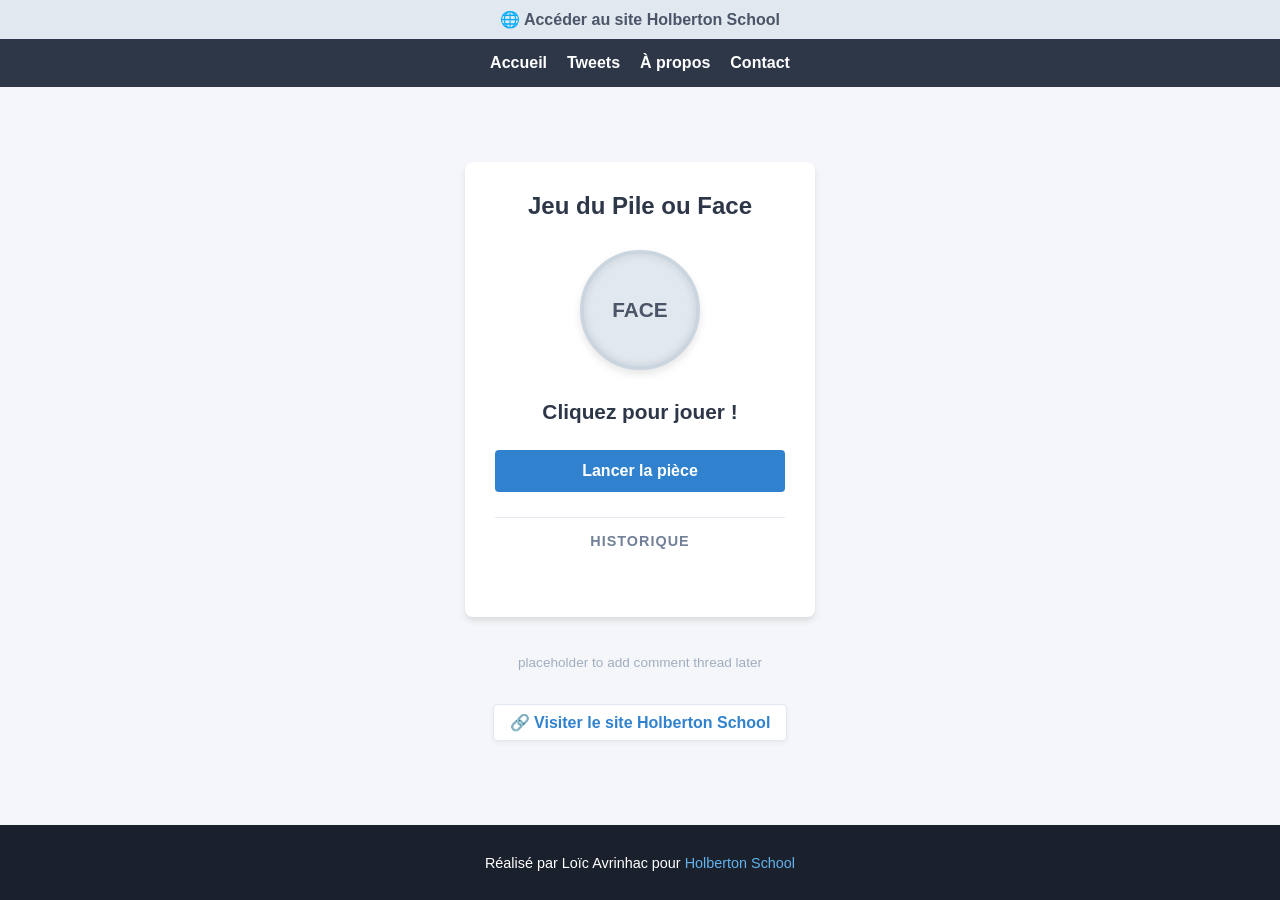
==== commit 7672a2e8: "Update index.html" ====
--- a/index.html
+++ b/index.html
@@ -292,7 +292,7 @@
 
         <div class="bottom-link-container">
             <a href="https://layrinhac01-creator.github.io/Mon-site-HolbertonSchool/" target="_blank" class="bottom-school-link">
-                🔗 Visiter le site Holberton School الرئيسي
+                🔗 Visiter le site Holberton School 
             </a>
         </div>
     </main>
@@ -347,4 +347,4 @@
         }
     </script>
 </body>
-</html>+</html>
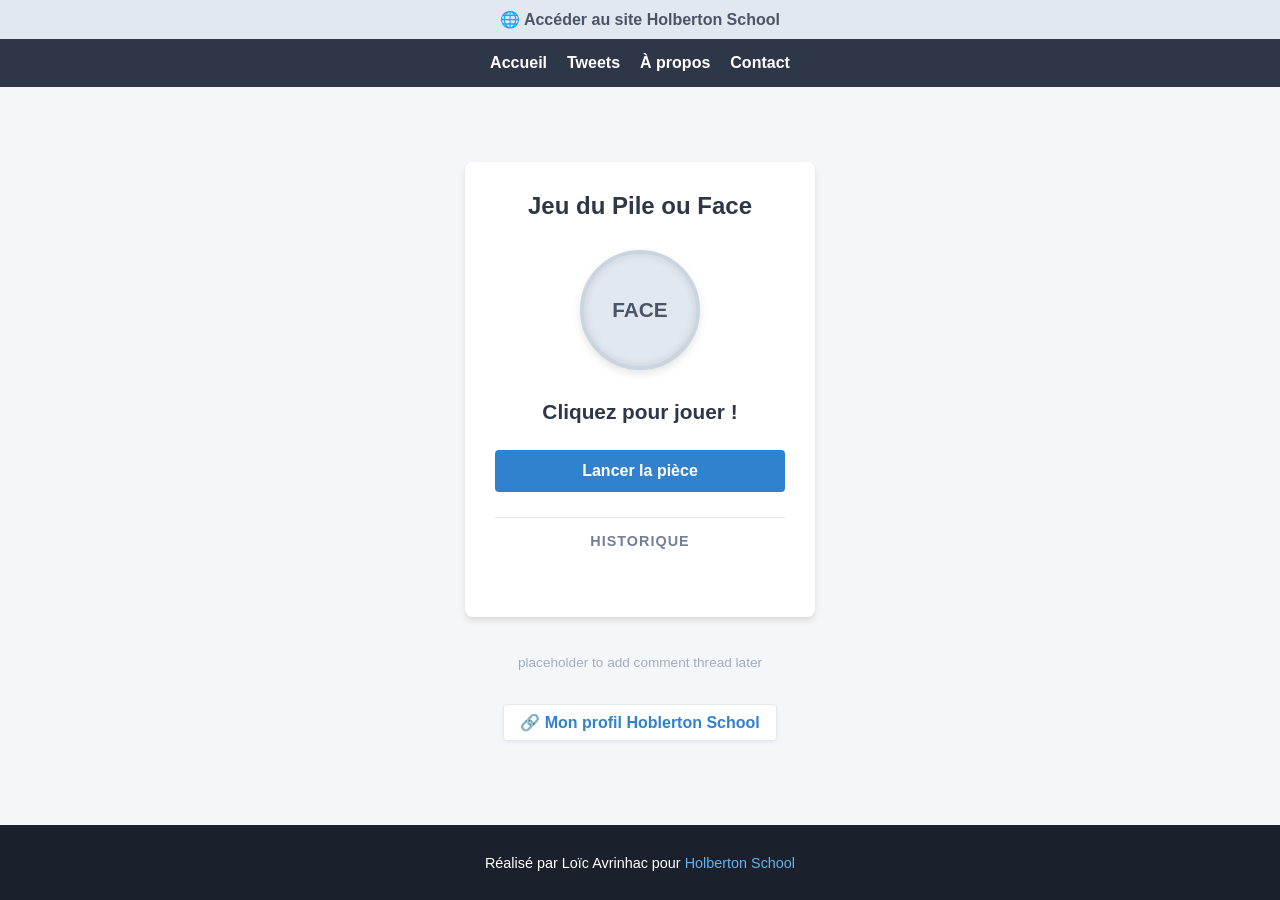
==== commit 8c8f2f63: "Add files via upload" ====
--- a/index.html
+++ b/index.html
@@ -292,7 +292,7 @@
 
         <div class="bottom-link-container">
             <a href="https://layrinhac01-creator.github.io/Mon-site-HolbertonSchool/" target="_blank" class="bottom-school-link">
-                🔗 Visiter le site Holberton School 
+                🔗 Mon profil Hoblerton School
             </a>
         </div>
     </main>
@@ -347,4 +347,4 @@
         }
     </script>
 </body>
-</html>
+</html>
